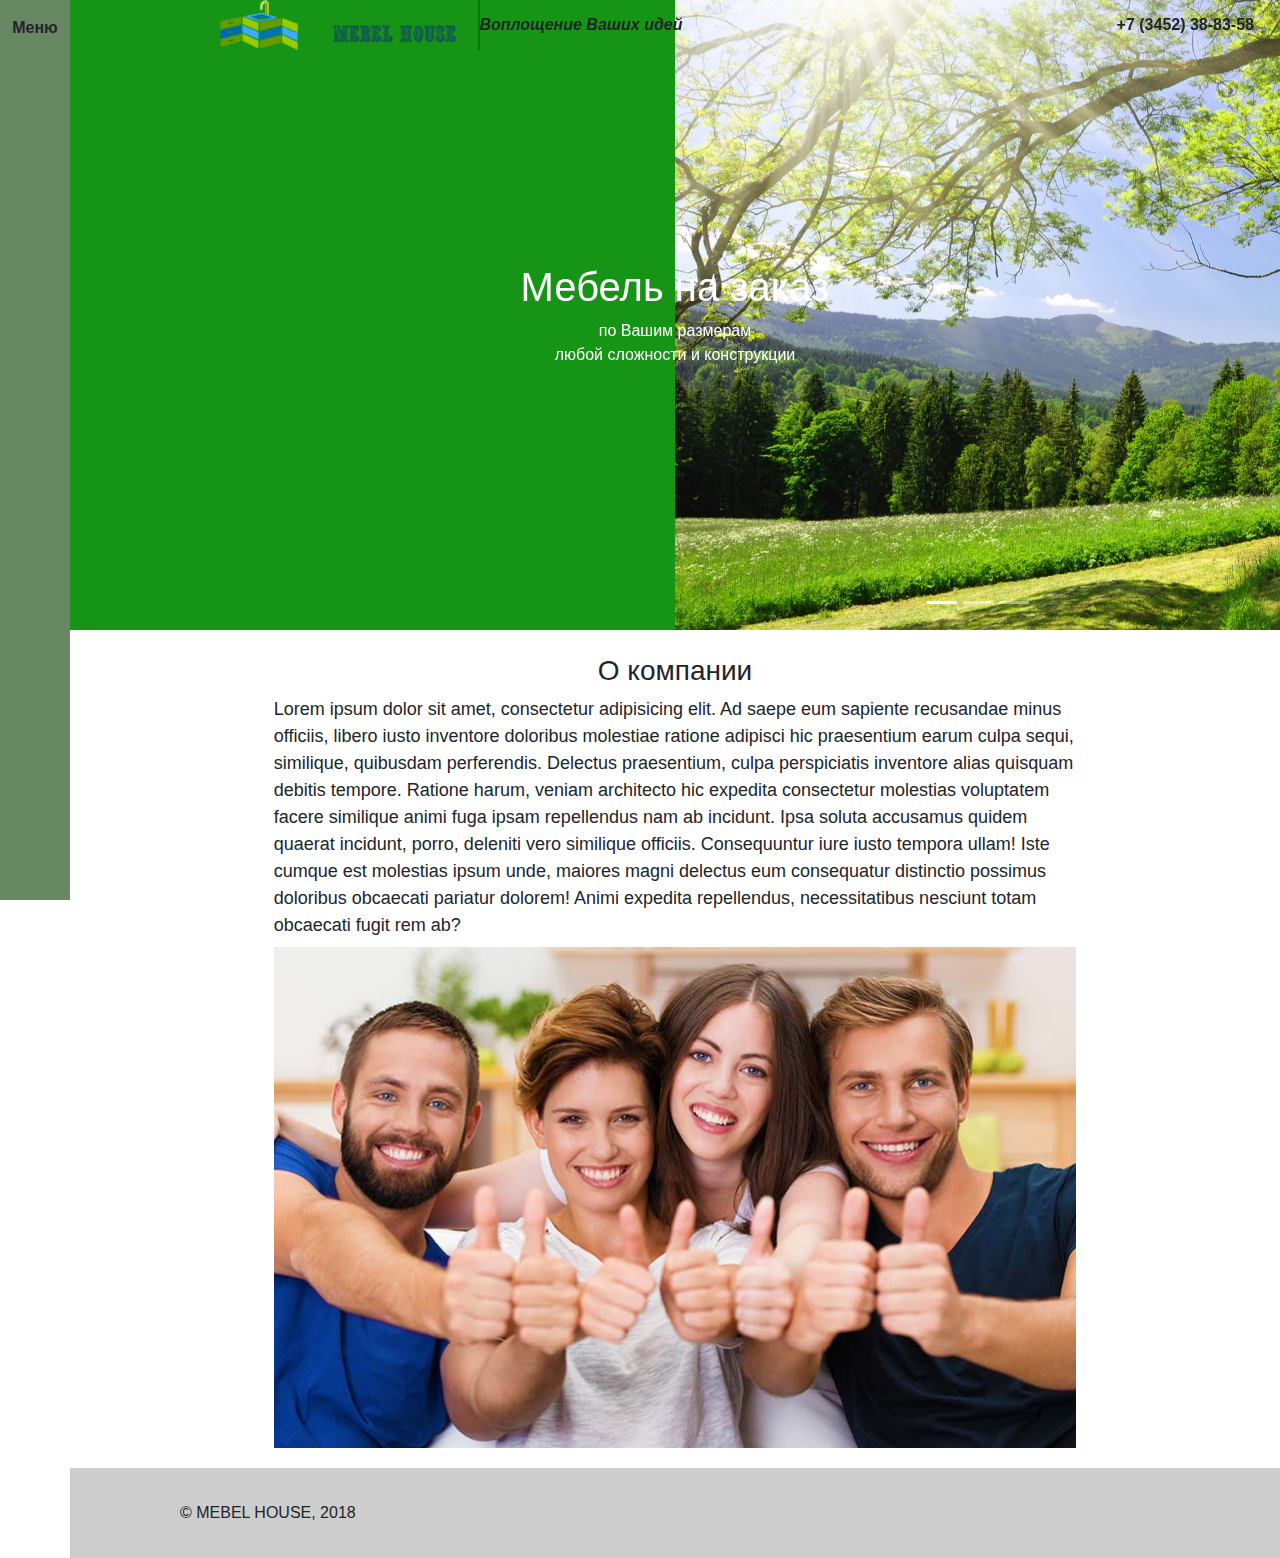
==== company.html @ 2ba29d71 "Правки меню" ====
<!DOCTYPE html>
<html lang="ru">
<head>
    <meta charset="UTF-8">
    <meta name="viewport" content="width=device-width, initial-scale=1.0">
    <meta http-equiv="X-UA-Compatible" content="ie=edge">
    <link rel="stylesheet" href="css/bootstrap.min.css">
    <link rel="stylesheet" href="css/main.css">
    <title>Mebel House - О компании</title>
</head>
<body>
    <input id="check-menu" type="checkbox">
    <label for="check-menu" class="check-menu_1">Меню</label>
    <!--Шапка сайта-->
    <header class="container-fluid header-on-site pl-4 pr-5">
        <div class="row">
            <div class="col header-on-site_left-box  d-none d-sm-block">
                <div class="row">
                    <div class="col img_box">
                        <img src="images/logo/logo-gorizontal.png" alt="mebel house">
                    </div>
                    <div class="col text-abaut-logo_box d-none d-lg-block">
                        <p class="text-about-logo font-italic">Воплощение Ваших идей</p>
                    </div>
                </div>
            </div>
            <div class="col header-on-site_right-box pr-sm-5 d-none d-sm-block">
                <div class="float-right">
                    <p>+7 (3452) 38-83-58</p>
                </div>
            </div>
        </div>
    </header>
    <!--Конец шапки сайта-->
    <!--Меню-->
    <div class="menu_block">
        <div class="row menu_box">
            <div class="menu_boxing menu-left_box">
                <img class="mt-2" src="images/logo/logo-gorizontal.png" alt="">
                <ul class="mt-3">
                    <li class=""><a href="skafi-kupe.html">Шкафы-купе</a></li>
                    <li class=""><a href="kuhni.html">Кухни</a></li>
                    <li class=""><a href="garderobnie.html">Гардеробные</a></li>
                    <li class=""><a href="detskie.html">Детские</a></li>
                    <li class=""><a href="mebel-dlya-vannoy.html">Мебель для ванной</a></li>
                    <li class=""><a href="detskie.html">Диваны</a></li>
                    <li class=""><a href="contacts.html">Контакты</a></li>
                    <li class=""><a href="company.html">О компании</a></li>
                </ul>
                <div class="row form_inMenu">
                    <div class="col-12 pl-3 pr-3 form_box__inMenu">
                        <h4>У вас есть вопросы?</h4>
                        <p>Проще проконсультироваться, чем искать ответы в интернете</p>
                        <form class="form-inline">
                            <div class="row">
                                <div class="col-12">
                                    <input type="text" class="form-control mb-2 mr-sm-2" id="inlineFormInputName2" placeholder="Ваше имя">
                                    <input type="text" class="form-control mb-2 mr-sm-2" id="inlineFormInputName3" placeholder="Телефон">
                                    <button type="submit" class="btn btn-primary mb-2">Отправить</button><br>
                                </div>
                                <div class="col-10 custom-control custom-checkbox my-1 mr-sm-2">
                                    <input type="checkbox" class="custom-control-input" id="customControlInline">
                                    <label class="custom-control-label" for="customControlInline">Согласие на обработку персональных данных</label>
                                </div>
                            </div>
                        </form>
                    </div>
                </div>
            </div>
            <div class="menu-right_box">
                <label class="for-check-menu mt-3" for="check-menu">Меню</label>
                <a href="https://vk.com/club149415"><i class="fa fa-vk fa-2x" aria-hidden="true"></i></a>
                <i class="fa fa-instagram fa-2x" aria-hidden="true"></i>
            </div>
        </div>
    </div>
    <!--Конец меню-->
    <!--Шапка страницы-->
    <div class="container-fluid header-on-page">
        <div class="container-fluid align-items-center headline-page">
            <div class="row align-items-center">
                <div class="col">
                    <h1>Мебель на заказ</h1>
                    <p>по Вашим размерам<br>любой сложности и конструкции</p>
                </div>
            </div>
        </div>
        <div class="row fifty-fifty">
            <div class="col-6 f-f_left-box pl-0 pr-0 d-none d-lg-block">

            </div>
            <div class="col-md-12 col-lg-6 f-f_right-box pl-0 pr-0">
                <div id="carouselExampleSlidesOnly" class="carousel slide" data-ride="carousel">
                    <ol class="carousel-indicators">
                        <li data-target="#carouselExampleIndicators" data-slide-to="0" class="active"></li>
                        <li data-target="#carouselExampleIndicators" data-slide-to="1"></li>
                        <li data-target="#carouselExampleIndicators" data-slide-to="2"></li>
                    </ol>
                    <div class="carousel-inner">
                        <div class="carousel-item active">
                            <img class="d-block" src="images/slides/1.jpg" alt="First slide">
                        </div>
                        <div class="carousel-item">
                            <img class="d-block" src="images/slides/2.jpg" alt="Second slide">
                        </div>
                        <div class="carousel-item">
                            <img class="d-block" src="images/slides/3.jpg" alt="Third slide">
                        </div>
                    </div>
                </div>
            </div>
        </div>
    </div>
    <!--Конец шапки страницы-->
    <!--Кнопки быстрой навигации по разделам--><!--
    <div class="container-fluid speed-navigation">
        <div class="row">
            <div class="col-12 col-md-6 speed_but-nav">
                <div>
                    <a href=""><img src="images/img1.jpg" alt=""></a>
                </div>
                <p>Шкафы-купе</p>
            </div>
            <div class="col-12 col-md-6 speed_but-nav">
                    <div>
                        <a href=""><img src="images/img1.jpg" alt=""></a>
                    </div>
                    <p>Кухни</p>
                </div>
        </div>
        <div class="row">
            <div class="col-12 col-md-4 speed_but-nav">
                <div>
                    <a href=""><img src="images/img1.jpg" alt=""></a>
                </div>
                <p>Гардеробные</p>
            </div>
            <div class="col-12 col-md-4 speed_but-nav">
                <div>
                    <a href=""><img src="images/img1.jpg" alt=""></a>
                </div>
                <p>Детские</p>
            </div>
            <div class="col-12 col-md-4 speed_but-nav">
                <div>
                    <a href=""><img src="images/img1.jpg" alt=""></a>
                </div>
                <p>Мебель для ванной</p>
            </div>
        </div>
    </div>-->
    <!--Конец кнопок быстрой навигации по разделам-->
    <!--Отзывы--><!--
    <div class="container reviews mt-4">
        <h3>Отзывы наших клиентов</h3>
        <div class="row reviews_box mt-2">
            <div class="col-md-12 col-lg-6 mt-3">
                <img src="images/Valeriy.jpg" alt="">
                <h5>Валерий</h5>
                <p>28 июля 2017<br>БЛАГОДАРНОСТЬ! Я очень доволен шкафом купе. Сотрудники Вашей компании ответственно подошли к своей работе. Особенно признателен Ольге Исламовой. Она учла все мои пожелания. Профессиональный сотрудник! МОЛОДЕЦ!</p>
            </div>
            <div class="col-md-12 col-lg-6 mt-3">
                <img src="images/Valeriy.jpg" alt="">
                <h5>Валерий</h5>
                <p>28 июля 2017<br>БЛАГОДАРНОСТЬ! Я очень доволен шкафом купе. Сотрудники Вашей компании ответственно подошли к своей работе. Особенно признателен Ольге Исламовой. Она учла все мои пожелания. Профессиональный сотрудник! МОЛОДЕЦ!</p>
            </div>
            <div class="col-md-12 col-lg-6 mt-3">
                <img src="images/Valeriy.jpg" alt="">
                <h5>Валерий</h5>
                <p>28 июля 2017<br>БЛАГОДАРНОСТЬ! Я очень доволен шкафом купе. Сотрудники Вашей компании ответственно подошли к своей работе. Особенно признателен Ольге Исламовой. Она учла все мои пожелания. Профессиональный сотрудник! МОЛОДЕЦ!</p>
            </div>
            <div class="col-md-12 col-lg-6 mt-3">
                <img src="images/Valeriy.jpg" alt="">
                <h5>Валерий</h5>
                <p>28 июля 2017<br>БЛАГОДАРНОСТЬ! Я очень доволен шкафом купе. Сотрудники Вашей компании ответственно подошли к своей работе. Особенно признателен Ольге Исламовой. Она учла все мои пожелания. Профессиональный сотрудник! МОЛОДЕЦ!</p>
            </div>
        </div>
    </div>-->
    <!--Конец отзывов-->
    <!--Форма обратной связи--><!--
    <div class="container-fluid feedback_box mt-5">
        <div class="row justify-content-end">
            <div class="col-12 col-md-2 manager_box">
                <img src="images/manager.jpg" alt="">
                <div>Николай<br>8-982-915-81-36</div>
            </div>
            <div class="col-12 col-md-7 pl-3 pr-3 form_box">
                <h4>У вас есть вопросы?</h4>
                <p>Проще проконсультироваться, чем искать ответы в интернете</p>
                <form class="form-inline">
                    <div class="row">
                        <div class="col-12">
                            <input type="text" class="form-control mb-2 mr-sm-2" id="inlineFormInputName2" placeholder="Ваше имя">
                            <input type="text" class="form-control mb-2 mr-sm-2" id="inlineFormInputName3" placeholder="Телефон">
                            <button type="submit" class="btn btn-primary mb-2">Отправить</button><br>
                        </div>
                        <div class="col-10 custom-control custom-checkbox my-1 mr-sm-2">
                            <input type="checkbox" class="custom-control-input" id="customControlInline">
                            <label class="custom-control-label" for="customControlInline">Согласие на обработку персональных данных</label>
                        </div>
                    </div>
                </form>
            </div>
        </div>
    </div>-->
    <!--Конец формы обратной связи-->
    <!--О компании-->
    <div class="container company mt-4">
        <div class="row justify-content-center">
            <div class="col-9">
                <h3>О компании</h3>
                <p>Lorem ipsum dolor sit amet, consectetur adipisicing elit. Ad saepe eum sapiente recusandae minus officiis, libero iusto inventore doloribus molestiae ratione adipisci hic praesentium earum culpa sequi, similique, quibusdam perferendis. Delectus praesentium, culpa perspiciatis inventore alias quisquam debitis tempore. Ratione harum, veniam architecto hic expedita consectetur molestias voluptatem facere similique animi fuga ipsam repellendus nam ab incidunt. Ipsa soluta accusamus quidem quaerat incidunt, porro, deleniti vero similique officiis. Consequuntur iure iusto tempora ullam! Iste cumque est molestias ipsum unde, maiores magni delectus eum consequatur distinctio possimus doloribus obcaecati pariatur dolorem! Animi expedita repellendus, necessitatibus nesciunt totam obcaecati fugit rem ab?</p>
            </div>
            <div class="col-9 mt-2">
                <img src="images/company.jpg" alt="">
            </div>
        </div>
    </div>
    <!--Конец О компании-->
    <!--Подвал-->
    <footer class="container-fluid footer"><p>&copy MEBEL HOUSE, 2018</p></footer>
    <!--Конец подвала-->
    <script src="js/jquery-3.3.1.js"></script>
    <script src="js/bootstrap.min.js"></script>
</body>
</html>
---- css/main.css ----
@charset "UTF-8";
/*Общие стили */
.container-fluid, .row, .col, .col-12, .col-md-6, .col-md-4, .col-md-8, .col-md-5, .col-md-7, .col-2, .col-1 {
  padding: 0;
  margin: 0; }

body {
  padding-left: 70px; }

p {
  margin: 0; }

input {
  outline: none !important;
  -webkit-box-shadow: none !important;
          box-shadow: none !important;
  border: none !important; }

/*colors */
/*Высота шапки сайта */
/*Высота шапки страницы */
/*menu */
div.menu_block {
  position: fixed;
  z-index: 900;
  width: 500px;
  height: 100vh;
  background: #15bf0d;
  left: -430px;
  -webkit-transition: all 1s ease-out;
  transition: all 1s ease-out; }
  div.menu_block div.menu_box {
    height: 100%; }
    div.menu_block div.menu_box div.menu-left_box {
      height: 100%;
      max-width: 430px;
      padding-left: 30px;
      padding-right: 50px;
      overflow: auto;
      float: left; }
      div.menu_block div.menu_box div.menu-left_box img {
        width: 200px;
        margin-left: 10%; }
      div.menu_block div.menu_box div.menu-left_box ul li {
        list-style-type: none; }
        div.menu_block div.menu_box div.menu-left_box ul li a {
          display: block;
          font-size: 18px;
          text-decoration: none;
          color: #1c201e;
          -webkit-transition: color 0.5s ease-out;
          transition: color 0.5s ease-out; }
        div.menu_block div.menu_box div.menu-left_box ul li a:hover {
          color: #dee2e0;
          background: #3e693d;
          opacity: 0.7; }
      div.menu_block div.menu_box div.menu-left_box div.form_inMenu {
        position: relative;
        bottom: 0; }
    div.menu_block div.menu_box div.menu-right_box {
      display: block;
      position: absolute;
      top: 0;
      right: 0;
      width: 70px;
      height: 100vh;
      background: #688864;
      text-align: center; }
      div.menu_block div.menu_box div.menu-right_box label.for-check-menu {
        text-align: center !important;
        margin: 0 auto;
        font-weight: bold; }
        div.menu_block div.menu_box div.menu-right_box label.for-check-menu:hover {
          text-shadow: 1px 1px 1px white, 0 0 1em green; }
      div.menu_block div.menu_box div.menu-right_box a {
        display: block;
        text-decoration: none;
        color: black; }
        div.menu_block div.menu_box div.menu-right_box a i {
          display: block; }
          div.menu_block div.menu_box div.menu-right_box a i:hover {
            text-shadow: 1px 1px 1px white, 0 0 1em green; }

label.check-menu_1 {
  display: none;
  position: absolute;
  z-index: 899;
  left: 30px;
  top: 30px;
  cursor: pointer;
  font-weight: bold;
  color: #ffffff; }
  label.check-menu_1:hover {
    text-shadow: 1px 1px 2px black, 0 0 1em green; }

input#check-menu {
  display: none; }
  input#check-menu:checked ~ div.menu_block {
    -webkit-transform: translateX(430px);
            transform: translateX(430px); }

/*end menu */
/*portfolio */
div.portfolio div.row div img {
  width: 240px; }

/*end portfolio */
/*contacts */
div.contacts div.row div.headline h3 {
  text-align: center; }
div.contacts div.row div.form_box {
  background: #6aa847; }
  div.contacts div.row div.form_box form.form-inline div.row div label {
    display: inline-block;
    text-align: left !important; }

/*end contacts */
/*company */
div.company div.row div h3 {
  text-align: center; }
div.company div.row div p {
  font-size: 18px; }
div.company div.row div img {
  width: 100%; }

/*end company */
@media only screen and (max-width: 450px) {
  label.check-menu_1 {
    display: block; }

  div.menu_block {
    width: 100vw; }
    div.menu_block div.menu_box div.menu-left_box {
      max-width: 400px;
      padding-left: 0; }
    div.menu_block div.menu_box div.menu-right_box {
      width: 50px; }

  body {
    padding-left: 0; } }
/*Шапка сайта */
header.header-on-site {
  z-index: 3;
  position: fixed;
  font-size: 16px;
  font-weight: bold;
  color: #pa003333;
  padding-left: 150px !important; }
  header.header-on-site div.row div.header-on-site_left-box div.row div.img_box img {
    height: 50px; }
  header.header-on-site div.row div.header-on-site_left-box div.row div.text-abaut-logo_box {
    height: 50px;
    border-left: 2px solid green; }
    header.header-on-site div.row div.header-on-site_left-box div.row div.text-abaut-logo_box p.text-about-logo {
      line-height: 50px; }
  header.header-on-site div.row div.header-on-site_right-box div {
    display: inline;
    height: 50px; }
    header.header-on-site div.row div.header-on-site_right-box div p {
      line-height: 50px; }

/*Конец шапки сайта */
/*Шапка страницы */
div.header-on-page {
  position: relative; }
  div.header-on-page div.headline-page {
    z-index: 2;
    position: absolute; }
    div.header-on-page div.headline-page div.row {
      height: 70vh; }
      div.header-on-page div.headline-page div.row div.col {
        display: block;
        text-align: center;
        color: #ffffff; }
  div.header-on-page div.fifty-fifty {
    z-index: 1; }
    div.header-on-page div.fifty-fifty div.col {
      height: 70vh; }
    div.header-on-page div.fifty-fifty div.f-f_left-box {
      background: #169416; }
    div.header-on-page div.fifty-fifty div.f-f_right-box div div div {
      width: 50vw; }
      div.header-on-page div.fifty-fifty div.f-f_right-box div div div img {
        height: 70vh !important;
        width: 100vw !important;
        -o-object-fit: cover;
           object-fit: cover; }

/*Конец шапки страницы */
/*Кнопки бистрой навигации */
div.speed-navigation div.row div.speed_but-nav {
  position: relative;
  overflow: hidden;
  max-height: 40vh; }
  div.speed-navigation div.row div.speed_but-nav div a img {
    max-width: 100vw;
    -o-object-fit: cover;
       object-fit: cover;
    -webkit-transition: all 1s ease-out;
    transition: all 1s ease-out; }
  div.speed-navigation div.row div.speed_but-nav div a img:hover {
    -webkit-transform: scale(1.1);
            transform: scale(1.1); }
  div.speed-navigation div.row div.speed_but-nav p {
    opacity: 1;
    position: absolute;
    right: 40px;
    bottom: 10px;
    color: #ffffff;
    font-weight: bolder;
    -webkit-transition: all 2s;
    transition: all 2s; }
div.speed-navigation div.row div.speed_but-nav:hover p {
  opacity: 0; }

/*Конец кнопок быстрой навигации */
/*Наша работа */
div.our-work div div {
  text-align: center; }
  div.our-work div div h4 {
    display: inline-block; }
  div.our-work div div hr {
    border: 2px solid #c2a84b;
    width: 150px; }
  div.our-work div div img {
    width: 100%; }

/*Конец нашей работы */
/*Отзывы */
div.reviews h3 {
  text-align: center; }
div.reviews div.reviews_box div img {
  max-height: 100px;
  float: left;
  margin-right: 5px; }

/*Конец отзывов */
/*Форма обратной связи */
div.feedback_box div.row div.form_box {
  background: #6aa847; }
  div.feedback_box div.row div.form_box form.form-inline div.row div label {
    display: inline-block;
    text-align: left !important; }

/*Конец формы обратной связи */
/*Подвал */
footer.footer {
  background: #cdcdcd;
  height: 10vh;
  margin-top: 20px;
  padding-left: 110px; }
  footer.footer p {
    line-height: 10vh; }

/*Конец подвала */

/*# sourceMappingURL=main.css.map */
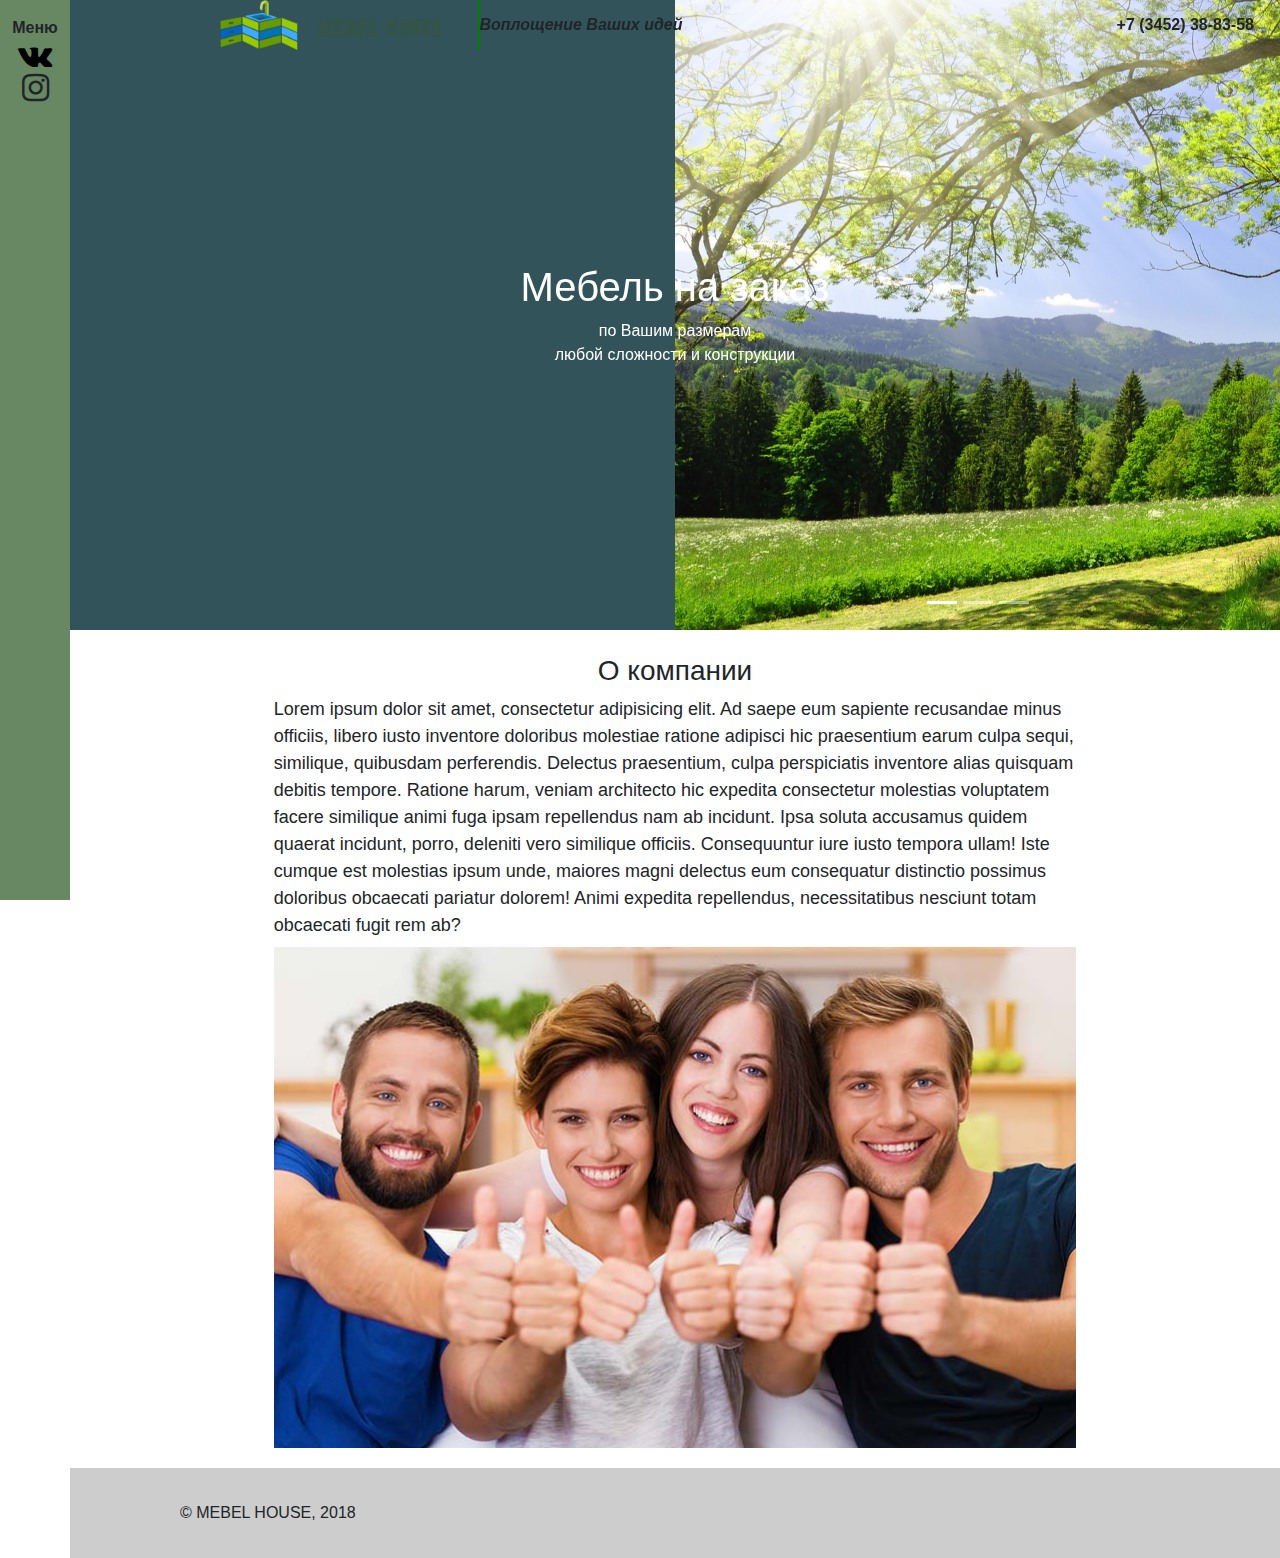
==== commit 47704b02: "Правки" ====
--- a/company.html
+++ b/company.html
@@ -4,6 +4,7 @@
     <meta charset="UTF-8">
     <meta name="viewport" content="width=device-width, initial-scale=1.0">
     <meta http-equiv="X-UA-Compatible" content="ie=edge">
+    <link rel="stylesheet" href="font-awesome/css/font-awesome.min.css">
     <link rel="stylesheet" href="css/bootstrap.min.css">
     <link rel="stylesheet" href="css/main.css">
     <title>Mebel House - О компании</title>
@@ -38,6 +39,7 @@
             <div class="menu_boxing menu-left_box">
                 <img class="mt-2" src="images/logo/logo-gorizontal.png" alt="">
                 <ul class="mt-3">
+                    <li class=""><a href="index.html">Главная</a></li>
                     <li class=""><a href="skafi-kupe.html">Шкафы-купе</a></li>
                     <li class=""><a href="kuhni.html">Кухни</a></li>
                     <li class=""><a href="garderobnie.html">Гардеробные</a></li>
--- a/css/main.css
+++ b/css/main.css
@@ -25,7 +25,7 @@
   z-index: 900;
   width: 500px;
   height: 100vh;
-  background: #15bf0d;
+  background: #00db6a;
   left: -430px;
   -webkit-transition: all 1s ease-out;
   transition: all 1s ease-out; }
@@ -177,7 +177,7 @@
     div.header-on-page div.fifty-fifty div.col {
       height: 70vh; }
     div.header-on-page div.fifty-fifty div.f-f_left-box {
-      background: #169416; }
+      background: #315359; }
     div.header-on-page div.fifty-fifty div.f-f_right-box div div div {
       width: 50vw; }
       div.header-on-page div.fifty-fifty div.f-f_right-box div div div img {
@@ -202,7 +202,6 @@
     -webkit-transform: scale(1.1);
             transform: scale(1.1); }
   div.speed-navigation div.row div.speed_but-nav p {
-    opacity: 1;
     position: absolute;
     right: 40px;
     bottom: 10px;
@@ -211,7 +210,7 @@
     -webkit-transition: all 2s;
     transition: all 2s; }
 div.speed-navigation div.row div.speed_but-nav:hover p {
-  opacity: 0; }
+  color: black; }
 
 /*Конец кнопок быстрой навигации */
 /*Наша работа */
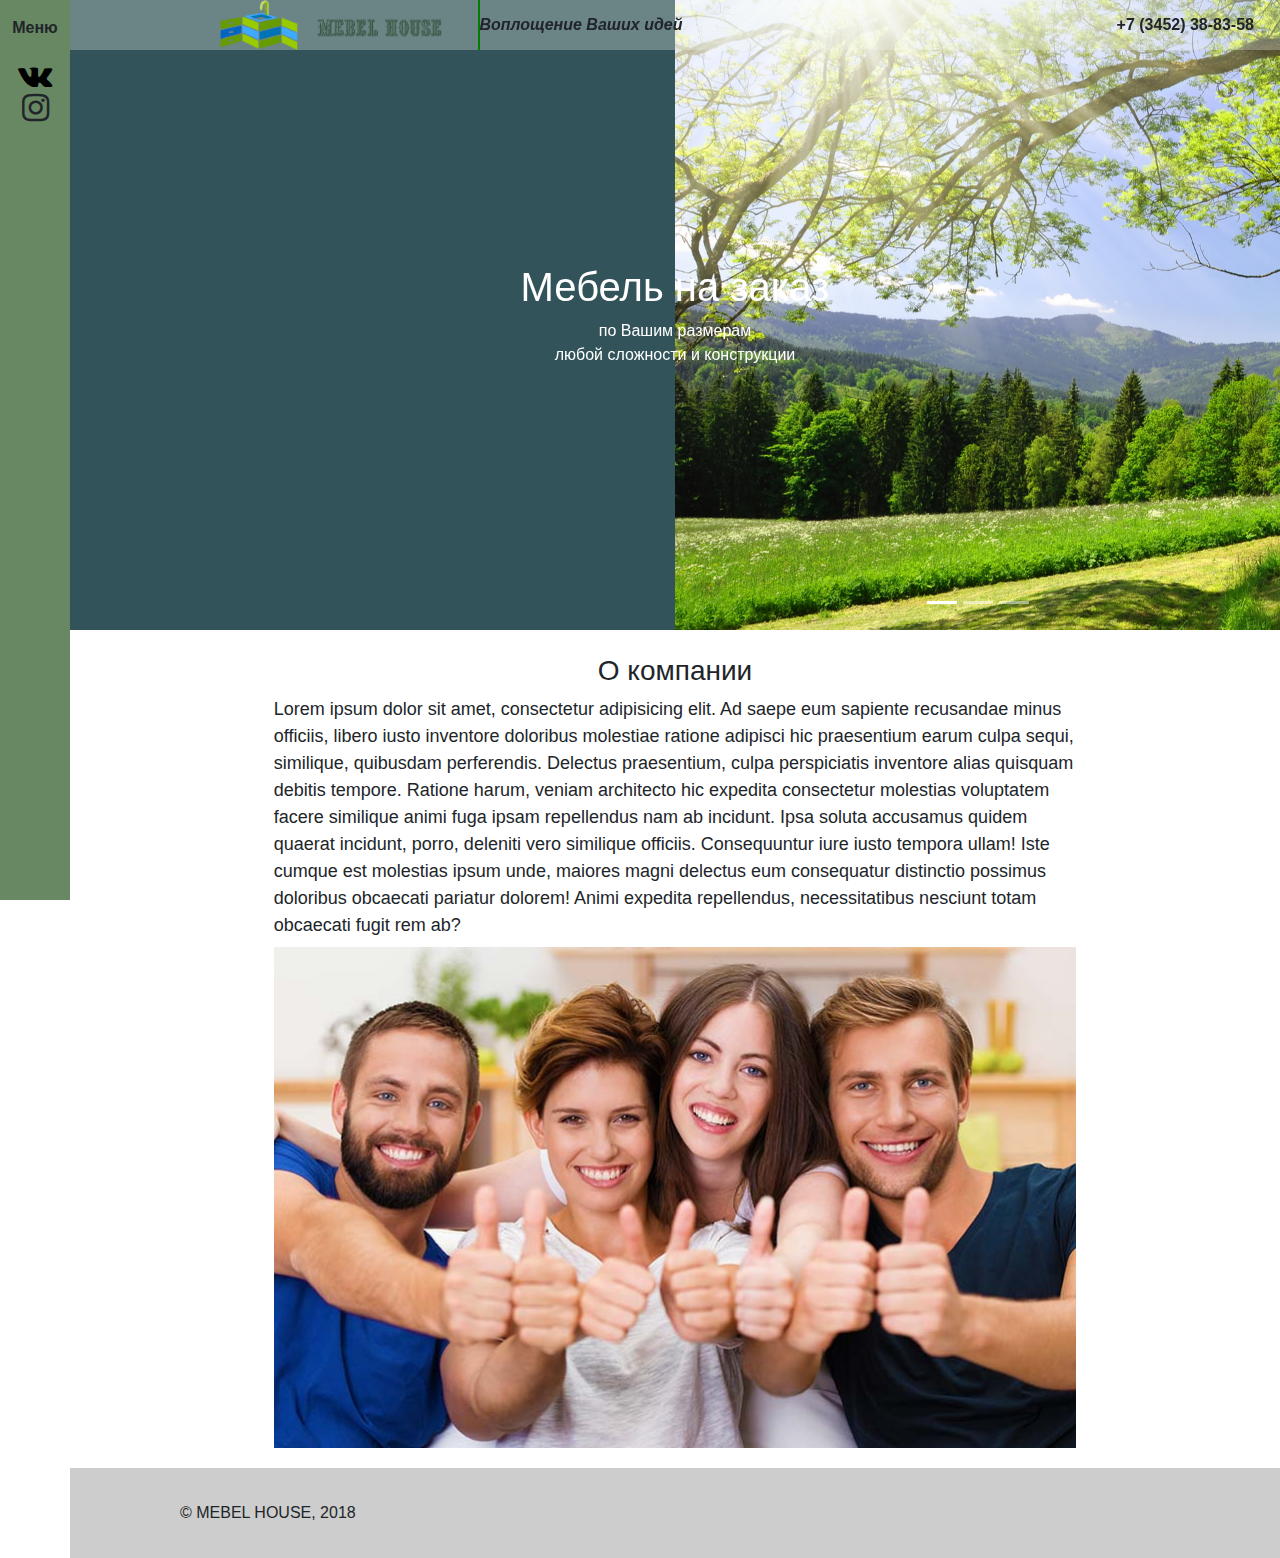
==== commit ad9c80c6: "Правки меню" ====
--- a/company.html
+++ b/company.html
@@ -50,9 +50,12 @@
                     <li class=""><a href="company.html">О компании</a></li>
                 </ul>
                 <div class="row form_inMenu">
-                    <div class="col-12 pl-3 pr-3 form_box__inMenu">
-                        <h4>У вас есть вопросы?</h4>
-                        <p>Проще проконсультироваться, чем искать ответы в интернете</p>
+                    <p class="d-b col-12">
+                        <button class="btn btn-primary" type="button" data-toggle="collapse" data-target="#collapseExample" aria-expanded="false" aria-controls="collapseExample">
+                             Рассчитать стоимость
+                        </button>
+                    </p>
+                    <div class="col-12 pt-4 form_box__inMenu collapse" id="collapseExample">
                         <form class="form-inline">
                             <div class="row">
                                 <div class="col-12">
--- a/css/main.css
+++ b/css/main.css
@@ -40,7 +40,7 @@
       float: left; }
       div.menu_block div.menu_box div.menu-left_box img {
         width: 200px;
-        margin-left: 10%; }
+        margin-left: 20px; }
       div.menu_block div.menu_box div.menu-left_box ul li {
         list-style-type: none; }
         div.menu_block div.menu_box div.menu-left_box ul li a {
@@ -69,7 +69,8 @@
       div.menu_block div.menu_box div.menu-right_box label.for-check-menu {
         text-align: center !important;
         margin: 0 auto;
-        font-weight: bold; }
+        font-weight: bold;
+        margin-bottom: 20px; }
         div.menu_block div.menu_box div.menu-right_box label.for-check-menu:hover {
           text-shadow: 1px 1px 1px white, 0 0 1em green; }
       div.menu_block div.menu_box div.menu-right_box a {
@@ -140,6 +141,7 @@
     padding-left: 0; } }
 /*Шапка сайта */
 header.header-on-site {
+  background: rgba(242, 250, 243, 0.3);
   z-index: 3;
   position: fixed;
   font-size: 16px;
@@ -191,9 +193,9 @@
 div.speed-navigation div.row div.speed_but-nav {
   position: relative;
   overflow: hidden;
-  max-height: 40vh; }
+  max-height: 30vh; }
   div.speed-navigation div.row div.speed_but-nav div a img {
-    max-width: 100vw;
+    max-width: 101%;
     -o-object-fit: cover;
        object-fit: cover;
     -webkit-transition: all 1s ease-out;
@@ -202,27 +204,33 @@
     -webkit-transform: scale(1.1);
             transform: scale(1.1); }
   div.speed-navigation div.row div.speed_but-nav p {
+    display: block;
     position: absolute;
     right: 40px;
     bottom: 10px;
     color: #ffffff;
     font-weight: bolder;
     -webkit-transition: all 2s;
-    transition: all 2s; }
+    transition: all 2s;
+    padding: 0 5px; }
 div.speed-navigation div.row div.speed_but-nav:hover p {
-  color: black; }
+  color: black;
+  background: rgba(242, 250, 243, 0.3);
+  border-radius: 5px; }
 
 /*Конец кнопок быстрой навигации */
 /*Наша работа */
-div.our-work div div {
-  text-align: center; }
-  div.our-work div div h4 {
-    display: inline-block; }
-  div.our-work div div hr {
-    border: 2px solid #c2a84b;
-    width: 150px; }
-  div.our-work div div img {
-    width: 100%; }
+div.our-work {
+  background: #f2faf3; }
+  div.our-work div div {
+    text-align: center; }
+    div.our-work div div h4 {
+      display: inline-block; }
+    div.our-work div div hr {
+      border: 2px solid #c2a84b;
+      width: 150px; }
+    div.our-work div div img {
+      width: 100%; }
 
 /*Конец нашей работы */
 /*Отзывы */
